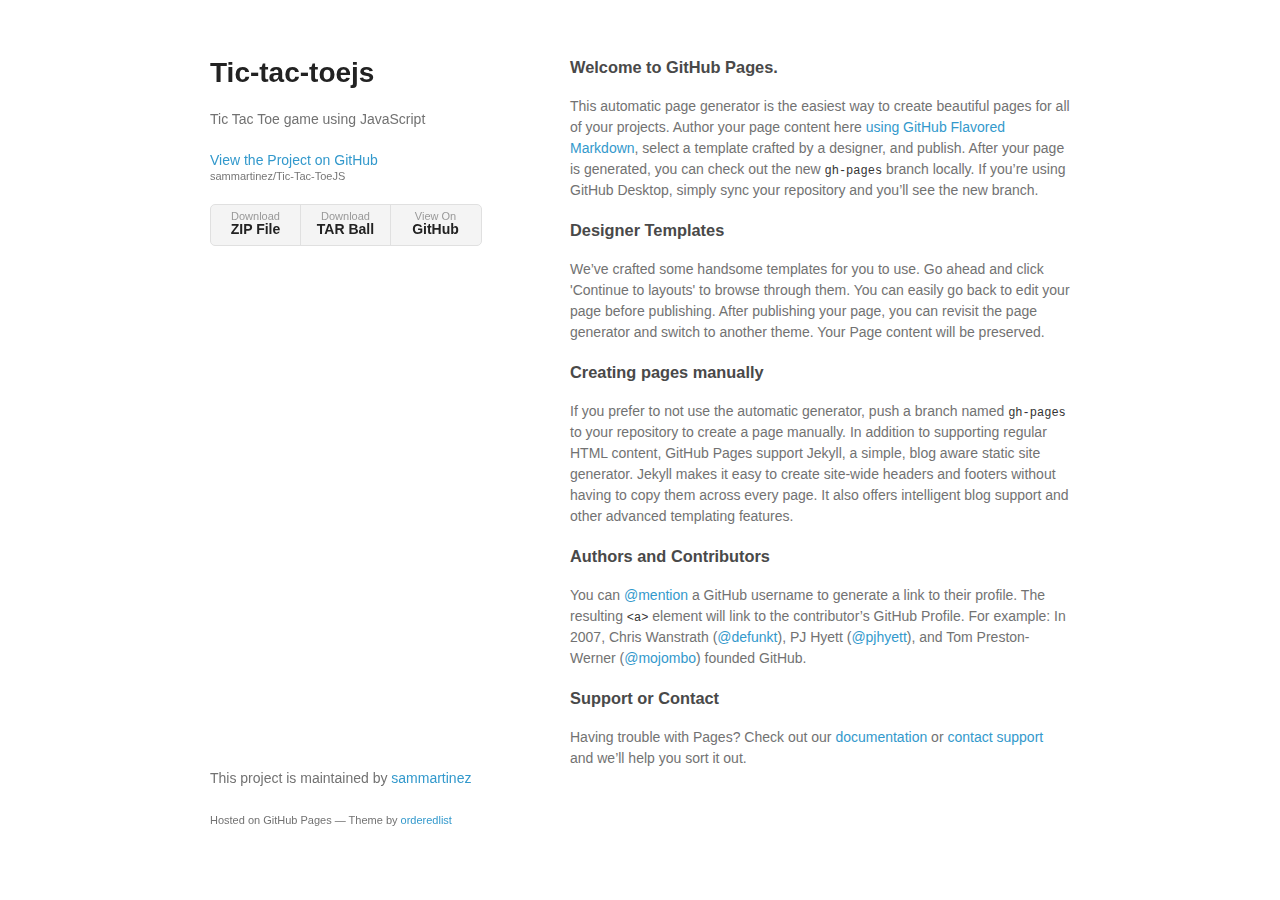
==== index.html @ 1ccea0ab "Create gh-pages branch via GitHub" ====
<!doctype html>
<html>
  <head>
    <meta charset="utf-8">
    <meta http-equiv="X-UA-Compatible" content="chrome=1">
    <title>Tic-tac-toejs by sammartinez</title>

    <link rel="stylesheet" href="stylesheets/styles.css">
    <link rel="stylesheet" href="stylesheets/github-light.css">
    <meta name="viewport" content="width=device-width">
    <!--[if lt IE 9]>
    <script src="//html5shiv.googlecode.com/svn/trunk/html5.js"></script>
    <![endif]-->
  </head>
  <body>
    <div class="wrapper">
      <header>
        <h1>Tic-tac-toejs</h1>
        <p>Tic Tac Toe game using JavaScript</p>

        <p class="view"><a href="https://github.com/sammartinez/Tic-Tac-ToeJS">View the Project on GitHub <small>sammartinez/Tic-Tac-ToeJS</small></a></p>


        <ul>
          <li><a href="https://github.com/sammartinez/Tic-Tac-ToeJS/zipball/master">Download <strong>ZIP File</strong></a></li>
          <li><a href="https://github.com/sammartinez/Tic-Tac-ToeJS/tarball/master">Download <strong>TAR Ball</strong></a></li>
          <li><a href="https://github.com/sammartinez/Tic-Tac-ToeJS">View On <strong>GitHub</strong></a></li>
        </ul>
      </header>
      <section>
        <h3>
<a id="welcome-to-github-pages" class="anchor" href="#welcome-to-github-pages" aria-hidden="true"><span class="octicon octicon-link"></span></a>Welcome to GitHub Pages.</h3>

<p>This automatic page generator is the easiest way to create beautiful pages for all of your projects. Author your page content here <a href="https://guides.github.com/features/mastering-markdown/">using GitHub Flavored Markdown</a>, select a template crafted by a designer, and publish. After your page is generated, you can check out the new <code>gh-pages</code> branch locally. If you’re using GitHub Desktop, simply sync your repository and you’ll see the new branch.</p>

<h3>
<a id="designer-templates" class="anchor" href="#designer-templates" aria-hidden="true"><span class="octicon octicon-link"></span></a>Designer Templates</h3>

<p>We’ve crafted some handsome templates for you to use. Go ahead and click 'Continue to layouts' to browse through them. You can easily go back to edit your page before publishing. After publishing your page, you can revisit the page generator and switch to another theme. Your Page content will be preserved.</p>

<h3>
<a id="creating-pages-manually" class="anchor" href="#creating-pages-manually" aria-hidden="true"><span class="octicon octicon-link"></span></a>Creating pages manually</h3>

<p>If you prefer to not use the automatic generator, push a branch named <code>gh-pages</code> to your repository to create a page manually. In addition to supporting regular HTML content, GitHub Pages support Jekyll, a simple, blog aware static site generator. Jekyll makes it easy to create site-wide headers and footers without having to copy them across every page. It also offers intelligent blog support and other advanced templating features.</p>

<h3>
<a id="authors-and-contributors" class="anchor" href="#authors-and-contributors" aria-hidden="true"><span class="octicon octicon-link"></span></a>Authors and Contributors</h3>

<p>You can <a href="https://github.com/blog/821" class="user-mention">@mention</a> a GitHub username to generate a link to their profile. The resulting <code>&lt;a&gt;</code> element will link to the contributor’s GitHub Profile. For example: In 2007, Chris Wanstrath (<a href="https://github.com/defunkt" class="user-mention">@defunkt</a>), PJ Hyett (<a href="https://github.com/pjhyett" class="user-mention">@pjhyett</a>), and Tom Preston-Werner (<a href="https://github.com/mojombo" class="user-mention">@mojombo</a>) founded GitHub.</p>

<h3>
<a id="support-or-contact" class="anchor" href="#support-or-contact" aria-hidden="true"><span class="octicon octicon-link"></span></a>Support or Contact</h3>

<p>Having trouble with Pages? Check out our <a href="https://help.github.com/pages">documentation</a> or <a href="https://github.com/contact">contact support</a> and we’ll help you sort it out.</p>
      </section>
      <footer>
        <p>This project is maintained by <a href="https://github.com/sammartinez">sammartinez</a></p>
        <p><small>Hosted on GitHub Pages &mdash; Theme by <a href="https://github.com/orderedlist">orderedlist</a></small></p>
      </footer>
    </div>
    <script src="javascripts/scale.fix.js"></script>
    
  </body>
</html>
---- stylesheets/styles.css ----
@font-face {
  font-family: 'Noto Sans';
  font-weight: 400;
  font-style: normal;
  src: url('../fonts/Noto-Sans-regular/Noto-Sans-regular.eot');
  src: url('../fonts/Noto-Sans-regular/Noto-Sans-regular.eot?#iefix') format('embedded-opentype'),
       local('Noto Sans'),
       local('Noto-Sans-regular'),
       url('../fonts/Noto-Sans-regular/Noto-Sans-regular.woff2') format('woff2'),
       url('../fonts/Noto-Sans-regular/Noto-Sans-regular.woff') format('woff'),
       url('../fonts/Noto-Sans-regular/Noto-Sans-regular.ttf') format('truetype'),
       url('../fonts/Noto-Sans-regular/Noto-Sans-regular.svg#NotoSans') format('svg');
}

@font-face {
  font-family: 'Noto Sans';
  font-weight: 700;
  font-style: normal;
  src: url('../fonts/Noto-Sans-700/Noto-Sans-700.eot');
  src: url('../fonts/Noto-Sans-700/Noto-Sans-700.eot?#iefix') format('embedded-opentype'),
       local('Noto Sans Bold'),
       local('Noto-Sans-700'),
       url('../fonts/Noto-Sans-700/Noto-Sans-700.woff2') format('woff2'),
       url('../fonts/Noto-Sans-700/Noto-Sans-700.woff') format('woff'),
       url('../fonts/Noto-Sans-700/Noto-Sans-700.ttf') format('truetype'),
       url('../fonts/Noto-Sans-700/Noto-Sans-700.svg#NotoSans') format('svg');
}

@font-face {
  font-family: 'Noto Sans';
  font-weight: 400;
  font-style: italic;
  src: url('../fonts/Noto-Sans-italic/Noto-Sans-italic.eot');
  src: url('../fonts/Noto-Sans-italic/Noto-Sans-italic.eot?#iefix') format('embedded-opentype'),
       local('Noto Sans Italic'),
       local('Noto-Sans-italic'),
       url('../fonts/Noto-Sans-italic/Noto-Sans-italic.woff2') format('woff2'),
       url('../fonts/Noto-Sans-italic/Noto-Sans-italic.woff') format('woff'),
       url('../fonts/Noto-Sans-italic/Noto-Sans-italic.ttf') format('truetype'),
       url('../fonts/Noto-Sans-italic/Noto-Sans-italic.svg#NotoSans') format('svg');
}

@font-face {
  font-family: 'Noto Sans';
  font-weight: 700;
  font-style: italic;
  src: url('../fonts/Noto-Sans-700italic/Noto-Sans-700italic.eot');
  src: url('../fonts/Noto-Sans-700italic/Noto-Sans-700italic.eot?#iefix') format('embedded-opentype'),
       local('Noto Sans Bold Italic'),
       local('Noto-Sans-700italic'),
       url('../fonts/Noto-Sans-700italic/Noto-Sans-700italic.woff2') format('woff2'),
       url('../fonts/Noto-Sans-700italic/Noto-Sans-700italic.woff') format('woff'),
       url('../fonts/Noto-Sans-700italic/Noto-Sans-700italic.ttf') format('truetype'),
       url('../fonts/Noto-Sans-700italic/Noto-Sans-700italic.svg#NotoSans') format('svg');
}

body {
  background-color: #fff;
  padding:50px;
  font: 14px/1.5 "Noto Sans", "Helvetica Neue", Helvetica, Arial, sans-serif;
  color:#727272;
  font-weight:400;
}

h1, h2, h3, h4, h5, h6 {
  color:#222;
  margin:0 0 20px;
}

p, ul, ol, table, pre, dl {
  margin:0 0 20px;
}

h1, h2, h3 {
  line-height:1.1;
}

h1 {
  font-size:28px;
}

h2 {
  color:#393939;
}

h3, h4, h5, h6 {
  color:#494949;
}

a {
  color:#39c;
  text-decoration:none;
}

a:hover {
  color:#069;
}

a small {
  font-size:11px;
  color:#777;
  margin-top:-0.3em;
  display:block;
}

a:hover small {
  color:#777;
}

.wrapper {
  width:860px;
  margin:0 auto;
}

blockquote {
  border-left:1px solid #e5e5e5;
  margin:0;
  padding:0 0 0 20px;
  font-style:italic;
}

code, pre {
  font-family:Monaco, Bitstream Vera Sans Mono, Lucida Console, Terminal, Consolas, Liberation Mono, DejaVu Sans Mono, Courier New, monospace;
  color:#333;
  font-size:12px;
}

pre {
  padding:8px 15px;
  background: #f8f8f8;
  border-radius:5px;
  border:1px solid #e5e5e5;
  overflow-x: auto;
}

table {
  width:100%;
  border-collapse:collapse;
}

th, td {
  text-align:left;
  padding:5px 10px;
  border-bottom:1px solid #e5e5e5;
}

dt {
  color:#444;
  font-weight:700;
}

th {
  color:#444;
}

img {
  max-width:100%;
}

header {
  width:270px;
  float:left;
  position:fixed;
  -webkit-font-smoothing:subpixel-antialiased;
}

header ul {
  list-style:none;
  height:40px;
  padding:0;
  background: #f4f4f4;
  border-radius:5px;
  border:1px solid #e0e0e0;
  width:270px;
}

header li {
  width:89px;
  float:left;
  border-right:1px solid #e0e0e0;
  height:40px;
}

header li:first-child a {
  border-radius:5px 0 0 5px;
}

header li:last-child a {
  border-radius:0 5px 5px 0;
}

header ul a {
  line-height:1;
  font-size:11px;
  color:#999;
  display:block;
  text-align:center;
  padding-top:6px;
  height:34px;
}

header ul a:hover {
  color:#999;
}

header ul a:active {
  background-color:#f0f0f0;
}

strong {
  color:#222;
  font-weight:700;
}

header ul li + li + li {
  border-right:none;
  width:89px;
}

header ul a strong {
  font-size:14px;
  display:block;
  color:#222;
}

section {
  width:500px;
  float:right;
  padding-bottom:50px;
}

small {
  font-size:11px;
}

hr {
  border:0;
  background:#e5e5e5;
  height:1px;
  margin:0 0 20px;
}

footer {
  width:270px;
  float:left;
  position:fixed;
  bottom:50px;
  -webkit-font-smoothing:subpixel-antialiased;
}

@media print, screen and (max-width: 960px) {

  div.wrapper {
    width:auto;
    margin:0;
  }

  header, section, footer {
    float:none;
    position:static;
    width:auto;
  }

  header {
    padding-right:320px;
  }

  section {
    border:1px solid #e5e5e5;
    border-width:1px 0;
    padding:20px 0;
    margin:0 0 20px;
  }

  header a small {
    display:inline;
  }

  header ul {
    position:absolute;
    right:50px;
    top:52px;
  }
}

@media print, screen and (max-width: 720px) {
  body {
    word-wrap:break-word;
  }

  header {
    padding:0;
  }

  header ul, header p.view {
    position:static;
  }

  pre, code {
    word-wrap:normal;
  }
}

@media print, screen and (max-width: 480px) {
  body {
    padding:15px;
  }

  header ul {
    width:99%;
  }

  header li, header ul li + li + li {
    width:33%;
  }
}

@media print {
  body {
    padding:0.4in;
    font-size:12pt;
    color:#444;
  }
}
---- stylesheets/github-light.css ----
/*
   Copyright 2014 GitHub Inc.

   Licensed under the Apache License, Version 2.0 (the "License");
   you may not use this file except in compliance with the License.
   You may obtain a copy of the License at

       http://www.apache.org/licenses/LICENSE-2.0

   Unless required by applicable law or agreed to in writing, software
   distributed under the License is distributed on an "AS IS" BASIS,
   WITHOUT WARRANTIES OR CONDITIONS OF ANY KIND, either express or implied.
   See the License for the specific language governing permissions and
   limitations under the License.

*/

.pl-c /* comment */ {
  color: #969896;
}

.pl-c1      /* constant, markup.raw, meta.diff.header, meta.module-reference, meta.property-name, support, support.constant, support.variable, variable.other.constant */,
.pl-s .pl-v /* string variable */ {
  color: #0086b3;
}

.pl-e  /* entity */,
.pl-en /* entity.name */ {
  color: #795da3;
}

.pl-s .pl-s1 /* string source */,
.pl-smi      /* storage.modifier.import, storage.modifier.package, storage.type.java, variable.other, variable.parameter.function */ {
  color: #333;
}

.pl-ent /* entity.name.tag */ {
  color: #63a35c;
}

.pl-k /* keyword, storage, storage.type */ {
  color: #a71d5d;
}

.pl-pds              /* punctuation.definition.string, string.regexp.character-class */,
.pl-s                /* string */,
.pl-s .pl-pse .pl-s1 /* string punctuation.section.embedded source */,
.pl-sr               /* string.regexp */,
.pl-sr .pl-cce       /* string.regexp constant.character.escape */,
.pl-sr .pl-sra       /* string.regexp string.regexp.arbitrary-repitition */,
.pl-sr .pl-sre       /* string.regexp source.ruby.embedded */ {
  color: #183691;
}

.pl-v /* variable */ {
  color: #ed6a43;
}

.pl-id /* invalid.deprecated */ {
  color: #b52a1d;
}

.pl-ii /* invalid.illegal */ {
  background-color: #b52a1d;
  color: #f8f8f8;
}

.pl-sr .pl-cce /* string.regexp constant.character.escape */ {
  color: #63a35c;
  font-weight: bold;
}

.pl-ml /* markup.list */ {
  color: #693a17;
}

.pl-mh        /* markup.heading */,
.pl-mh .pl-en /* markup.heading entity.name */,
.pl-ms        /* meta.separator */ {
  color: #1d3e81;
  font-weight: bold;
}

.pl-mq /* markup.quote */ {
  color: #008080;
}

.pl-mi /* markup.italic */ {
  color: #333;
  font-style: italic;
}

.pl-mb /* markup.bold */ {
  color: #333;
  font-weight: bold;
}

.pl-md /* markup.deleted, meta.diff.header.from-file */ {
  background-color: #ffecec;
  color: #bd2c00;
}

.pl-mi1 /* markup.inserted, meta.diff.header.to-file */ {
  background-color: #eaffea;
  color: #55a532;
}

.pl-mdr /* meta.diff.range */ {
  color: #795da3;
  font-weight: bold;
}

.pl-mo /* meta.output */ {
  color: #1d3e81;
}
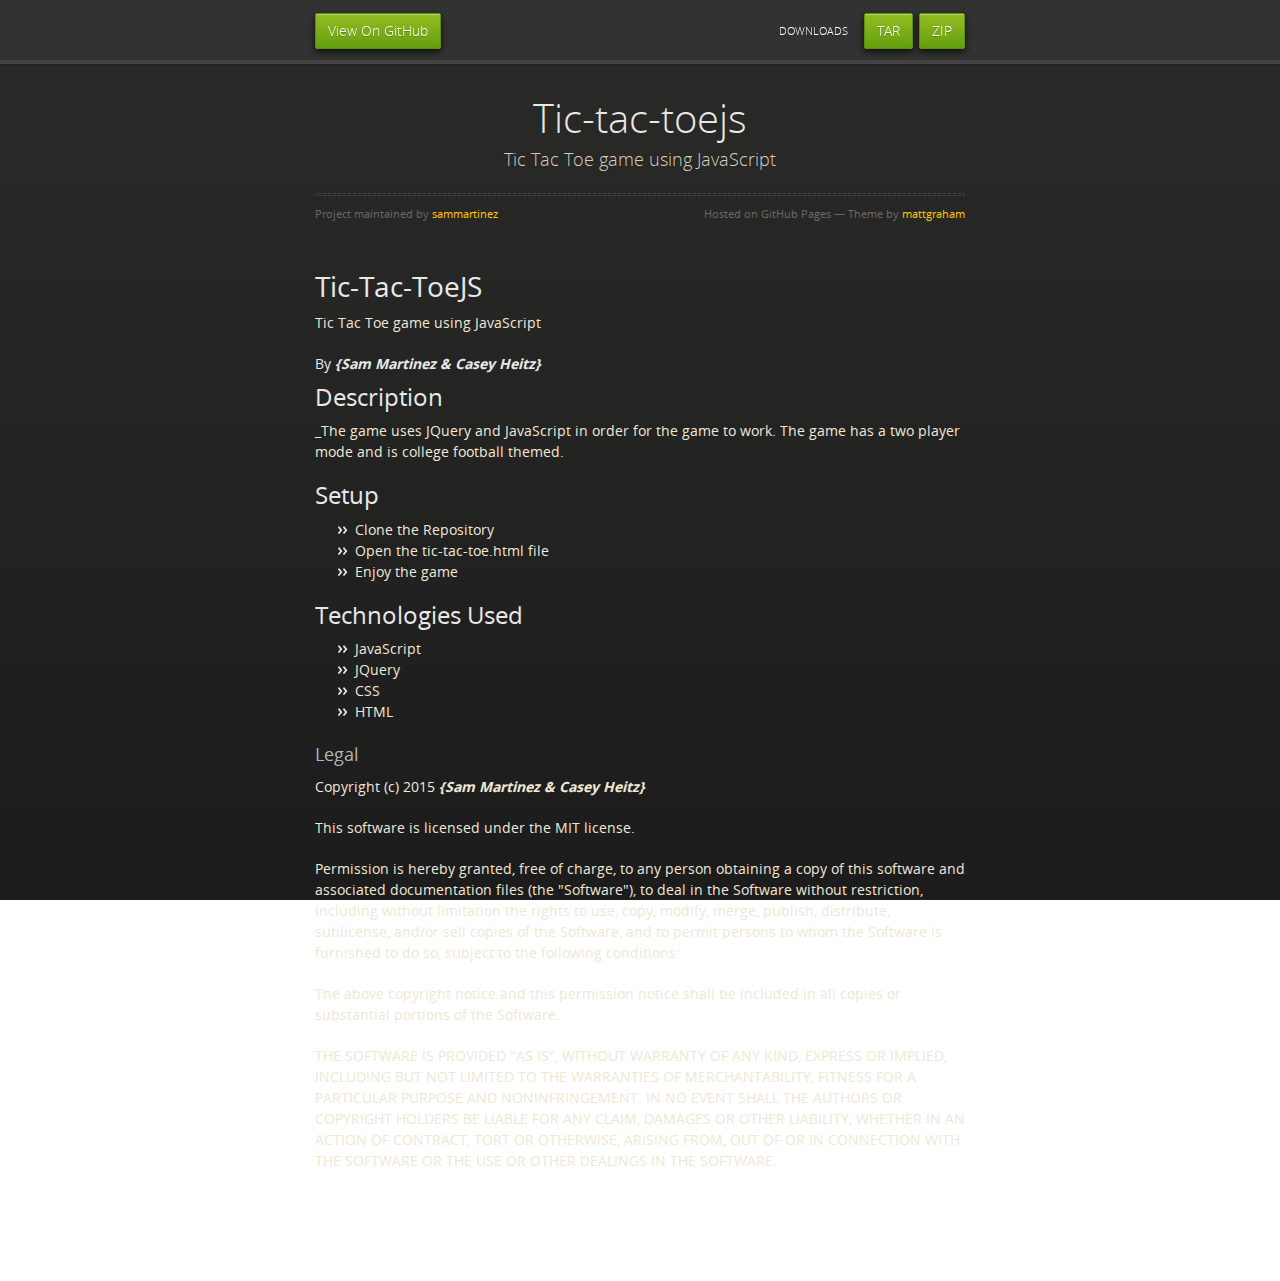
==== commit 9b2c47e3: "Create gh-pages branch via GitHub" ====
--- a/index.html
+++ b/index.html
@@ -4,61 +4,101 @@
     <meta charset="utf-8">
     <meta http-equiv="X-UA-Compatible" content="chrome=1">
     <title>Tic-tac-toejs by sammartinez</title>
+    <link rel="stylesheet" href="stylesheets/styles.css">
+    <link rel="stylesheet" href="stylesheets/github-dark.css">
+    <script src="https://ajax.googleapis.com/ajax/libs/jquery/1.7.1/jquery.min.js"></script>
+    <script src="javascripts/respond.js"></script>
+    <!--[if lt IE 9]>
+      <script src="//html5shiv.googlecode.com/svn/trunk/html5.js"></script>
+    <![endif]-->
+    <!--[if lt IE 8]>
+    <link rel="stylesheet" href="stylesheets/ie.css">
+    <![endif]-->
+    <meta name="viewport" content="width=device-width, initial-scale=1, user-scalable=no">
 
-    <link rel="stylesheet" href="stylesheets/styles.css">
-    <link rel="stylesheet" href="stylesheets/github-light.css">
-    <meta name="viewport" content="width=device-width">
-    <!--[if lt IE 9]>
-    <script src="//html5shiv.googlecode.com/svn/trunk/html5.js"></script>
-    <![endif]-->
   </head>
   <body>
+      <div id="header">
+        <nav>
+          <li class="fork"><a href="https://github.com/sammartinez/Tic-Tac-ToeJS">View On GitHub</a></li>
+          <li class="downloads"><a href="https://github.com/sammartinez/Tic-Tac-ToeJS/zipball/master">ZIP</a></li>
+          <li class="downloads"><a href="https://github.com/sammartinez/Tic-Tac-ToeJS/tarball/master">TAR</a></li>
+          <li class="title">DOWNLOADS</li>
+        </nav>
+      </div><!-- end header -->
+
     <div class="wrapper">
-      <header>
-        <h1>Tic-tac-toejs</h1>
-        <p>Tic Tac Toe game using JavaScript</p>
 
-        <p class="view"><a href="https://github.com/sammartinez/Tic-Tac-ToeJS">View the Project on GitHub <small>sammartinez/Tic-Tac-ToeJS</small></a></p>
+      <section>
+        <div id="title">
+          <h1>Tic-tac-toejs</h1>
+          <p>Tic Tac Toe game using JavaScript</p>
+          <hr>
+          <span class="credits left">Project maintained by <a href="https://github.com/sammartinez">sammartinez</a></span>
+          <span class="credits right">Hosted on GitHub Pages &mdash; Theme by <a href="https://twitter.com/michigangraham">mattgraham</a></span>
+        </div>
 
+        <h1>
+<a id="tic-tac-toejs" class="anchor" href="#tic-tac-toejs" aria-hidden="true"><span class="octicon octicon-link"></span></a>Tic-Tac-ToeJS</h1>
 
-        <ul>
-          <li><a href="https://github.com/sammartinez/Tic-Tac-ToeJS/zipball/master">Download <strong>ZIP File</strong></a></li>
-          <li><a href="https://github.com/sammartinez/Tic-Tac-ToeJS/tarball/master">Download <strong>TAR Ball</strong></a></li>
-          <li><a href="https://github.com/sammartinez/Tic-Tac-ToeJS">View On <strong>GitHub</strong></a></li>
-        </ul>
-      </header>
-      <section>
-        <h3>
-<a id="welcome-to-github-pages" class="anchor" href="#welcome-to-github-pages" aria-hidden="true"><span class="octicon octicon-link"></span></a>Welcome to GitHub Pages.</h3>
+<p>Tic Tac Toe game using JavaScript</p>
 
-<p>This automatic page generator is the easiest way to create beautiful pages for all of your projects. Author your page content here <a href="https://guides.github.com/features/mastering-markdown/">using GitHub Flavored Markdown</a>, select a template crafted by a designer, and publish. After your page is generated, you can check out the new <code>gh-pages</code> branch locally. If you’re using GitHub Desktop, simply sync your repository and you’ll see the new branch.</p>
+<h4>
+<a id="by-sam-martinez--casey-heitz" class="anchor" href="#by-sam-martinez--casey-heitz" aria-hidden="true"><span class="octicon octicon-link"></span></a>By <em><strong>{Sam Martinez &amp; Casey Heitz}</strong></em>
+</h4>
+
+<h2>
+<a id="description" class="anchor" href="#description" aria-hidden="true"><span class="octicon octicon-link"></span></a>Description</h2>
+
+<p>_The game uses JQuery and JavaScript in order for the game to work. The game has a two player mode and is college football themed. </p>
+
+<h2>
+<a id="setup" class="anchor" href="#setup" aria-hidden="true"><span class="octicon octicon-link"></span></a>Setup</h2>
+
+<ul>
+<li>Clone the Repository </li>
+<li>Open the tic-tac-toe.html file</li>
+<li>Enjoy the game </li>
+</ul>
+
+<h2>
+<a id="technologies-used" class="anchor" href="#technologies-used" aria-hidden="true"><span class="octicon octicon-link"></span></a>Technologies Used</h2>
+
+<ul>
+<li>JavaScript </li>
+<li>JQuery </li>
+<li>CSS </li>
+<li>HTML</li>
+</ul>
 
 <h3>
-<a id="designer-templates" class="anchor" href="#designer-templates" aria-hidden="true"><span class="octicon octicon-link"></span></a>Designer Templates</h3>
+<a id="legal" class="anchor" href="#legal" aria-hidden="true"><span class="octicon octicon-link"></span></a>Legal</h3>
 
-<p>We’ve crafted some handsome templates for you to use. Go ahead and click 'Continue to layouts' to browse through them. You can easily go back to edit your page before publishing. After publishing your page, you can revisit the page generator and switch to another theme. Your Page content will be preserved.</p>
+<p>Copyright (c) 2015 <strong><em>{Sam Martinez &amp; Casey Heitz}</em></strong></p>
 
-<h3>
-<a id="creating-pages-manually" class="anchor" href="#creating-pages-manually" aria-hidden="true"><span class="octicon octicon-link"></span></a>Creating pages manually</h3>
+<p>This software is licensed under the MIT license.</p>
 
-<p>If you prefer to not use the automatic generator, push a branch named <code>gh-pages</code> to your repository to create a page manually. In addition to supporting regular HTML content, GitHub Pages support Jekyll, a simple, blog aware static site generator. Jekyll makes it easy to create site-wide headers and footers without having to copy them across every page. It also offers intelligent blog support and other advanced templating features.</p>
+<p>Permission is hereby granted, free of charge, to any person obtaining a copy
+of this software and associated documentation files (the "Software"), to deal
+in the Software without restriction, including without limitation the rights
+to use, copy, modify, merge, publish, distribute, sublicense, and/or sell
+copies of the Software, and to permit persons to whom the Software is
+furnished to do so, subject to the following conditions:</p>
 
-<h3>
-<a id="authors-and-contributors" class="anchor" href="#authors-and-contributors" aria-hidden="true"><span class="octicon octicon-link"></span></a>Authors and Contributors</h3>
+<p>The above copyright notice and this permission notice shall be included in
+all copies or substantial portions of the Software.</p>
 
-<p>You can <a href="https://github.com/blog/821" class="user-mention">@mention</a> a GitHub username to generate a link to their profile. The resulting <code>&lt;a&gt;</code> element will link to the contributor’s GitHub Profile. For example: In 2007, Chris Wanstrath (<a href="https://github.com/defunkt" class="user-mention">@defunkt</a>), PJ Hyett (<a href="https://github.com/pjhyett" class="user-mention">@pjhyett</a>), and Tom Preston-Werner (<a href="https://github.com/mojombo" class="user-mention">@mojombo</a>) founded GitHub.</p>
+<p>THE SOFTWARE IS PROVIDED "AS IS", WITHOUT WARRANTY OF ANY KIND, EXPRESS OR
+IMPLIED, INCLUDING BUT NOT LIMITED TO THE WARRANTIES OF MERCHANTABILITY,
+FITNESS FOR A PARTICULAR PURPOSE AND NONINFRINGEMENT. IN NO EVENT SHALL THE
+AUTHORS OR COPYRIGHT HOLDERS BE LIABLE FOR ANY CLAIM, DAMAGES OR OTHER
+LIABILITY, WHETHER IN AN ACTION OF CONTRACT, TORT OR OTHERWISE, ARISING FROM,
+OUT OF OR IN CONNECTION WITH THE SOFTWARE OR THE USE OR OTHER DEALINGS IN
+THE SOFTWARE.</p>
+      </section>
 
-<h3>
-<a id="support-or-contact" class="anchor" href="#support-or-contact" aria-hidden="true"><span class="octicon octicon-link"></span></a>Support or Contact</h3>
-
-<p>Having trouble with Pages? Check out our <a href="https://help.github.com/pages">documentation</a> or <a href="https://github.com/contact">contact support</a> and we’ll help you sort it out.</p>
-      </section>
-      <footer>
-        <p>This project is maintained by <a href="https://github.com/sammartinez">sammartinez</a></p>
-        <p><small>Hosted on GitHub Pages &mdash; Theme by <a href="https://github.com/orderedlist">orderedlist</a></small></p>
-      </footer>
     </div>
-    <script src="javascripts/scale.fix.js"></script>
+    <!--[if !IE]><script>fixScale(document);</script><![endif]-->
     
   </body>
 </html>
--- a/stylesheets/styles.css
+++ b/stylesheets/styles.css
@@ -1,324 +1,851 @@
 @font-face {
-  font-family: 'Noto Sans';
+  font-family: 'OpenSansLight';
+  src: url("../fonts/OpenSans-Light-webfont.eot");
+  src: url("../fonts/OpenSans-Light-webfont.eot?#iefix") format("embedded-opentype"), url("../fonts/OpenSans-Light-webfont.woff") format("woff"), url("../fonts/OpenSans-Light-webfont.ttf") format("truetype"), url("../fonts/OpenSans-Light-webfont.svg#OpenSansLight") format("svg");
+  font-weight: normal;
+  font-style: normal;
+}
+
+@font-face {
+  font-family: 'OpenSansLightItalic';
+  src: url("../fonts/OpenSans-LightItalic-webfont.eot");
+  src: url("../fonts/OpenSans-LightItalic-webfont.eot?#iefix") format("embedded-opentype"), url("../fonts/OpenSans-LightItalic-webfont.woff") format("woff"), url("../fonts/OpenSans-LightItalic-webfont.ttf") format("truetype"), url("../fonts/OpenSans-LightItalic-webfont.svg#OpenSansLightItalic") format("svg");
+  font-weight: normal;
+  font-style: normal;
+}
+
+@font-face {
+  font-family: 'OpenSansRegular';
+  src: url("../fonts/OpenSans-Regular-webfont.eot");
+  src: url("../fonts/OpenSans-Regular-webfont.eot?#iefix") format("embedded-opentype"), url("../fonts/OpenSans-Regular-webfont.woff") format("woff"), url("../fonts/OpenSans-Regular-webfont.ttf") format("truetype"), url("../fonts/OpenSans-Regular-webfont.svg#OpenSansRegular") format("svg");
+  font-weight: normal;
+  font-style: normal;
+  -webkit-font-smoothing: antialiased;
+}
+
+@font-face {
+  font-family: 'OpenSansItalic';
+  src: url("../fonts/OpenSans-Italic-webfont.eot");
+  src: url("../fonts/OpenSans-Italic-webfont.eot?#iefix") format("embedded-opentype"), url("../fonts/OpenSans-Italic-webfont.woff") format("woff"), url("../fonts/OpenSans-Italic-webfont.ttf") format("truetype"), url("../fonts/OpenSans-Italic-webfont.svg#OpenSansItalic") format("svg");
+  font-weight: normal;
+  font-style: normal;
+  -webkit-font-smoothing: antialiased;
+}
+
+@font-face {
+  font-family: 'OpenSansSemibold';
+  src: url("../fonts/OpenSans-Semibold-webfont.eot");
+  src: url("../fonts/OpenSans-Semibold-webfont.eot?#iefix") format("embedded-opentype"), url("../fonts/OpenSans-Semibold-webfont.woff") format("woff"), url("../fonts/OpenSans-Semibold-webfont.ttf") format("truetype"), url("../fonts/OpenSans-Semibold-webfont.svg#OpenSansSemibold") format("svg");
+  font-weight: normal;
+  font-style: normal;
+  -webkit-font-smoothing: antialiased;
+}
+
+@font-face {
+  font-family: 'OpenSansSemiboldItalic';
+  src: url("../fonts/OpenSans-SemiboldItalic-webfont.eot");
+  src: url("../fonts/OpenSans-SemiboldItalic-webfont.eot?#iefix") format("embedded-opentype"), url("../fonts/OpenSans-SemiboldItalic-webfont.woff") format("woff"), url("../fonts/OpenSans-SemiboldItalic-webfont.ttf") format("truetype"), url("../fonts/OpenSans-SemiboldItalic-webfont.svg#OpenSansSemiboldItalic") format("svg");
+  font-weight: normal;
+  font-style: normal;
+  -webkit-font-smoothing: antialiased;
+}
+
+@font-face {
+  font-family: 'OpenSansBold';
+  src: url("../fonts/OpenSans-Bold-webfont.eot");
+  src: url("../fonts/OpenSans-Bold-webfont.eot?#iefix") format("embedded-opentype"), url("../fonts/OpenSans-Bold-webfont.woff") format("woff"), url("../fonts/OpenSans-Bold-webfont.ttf") format("truetype"), url("../fonts/OpenSans-Bold-webfont.svg#OpenSansBold") format("svg");
+  font-weight: normal;
+  font-style: normal;
+  -webkit-font-smoothing: antialiased;
+}
+
+@font-face {
+  font-family: 'OpenSansBoldItalic';
+  src: url("../fonts/OpenSans-BoldItalic-webfont.eot");
+  src: url("../fonts/OpenSans-BoldItalic-webfont.eot?#iefix") format("embedded-opentype"), url("../fonts/OpenSans-BoldItalic-webfont.woff") format("woff"), url("../fonts/OpenSans-BoldItalic-webfont.ttf") format("truetype"), url("../fonts/OpenSans-BoldItalic-webfont.svg#OpenSansBoldItalic") format("svg");
+  font-weight: normal;
+  font-style: normal;
+  -webkit-font-smoothing: antialiased;
+}
+
+/* normalize.css 2012-02-07T12:37 UTC - https://github.com/necolas/normalize.css */
+/* =============================================================================
+   HTML5 display definitions
+   ========================================================================== */
+/*
+ * Corrects block display not defined in IE6/7/8/9 & FF3
+ */
+article,
+aside,
+details,
+figcaption,
+figure,
+footer,
+header,
+hgroup,
+nav,
+section,
+summary {
+  display: block;
+}
+
+/*
+ * Corrects inline-block display not defined in IE6/7/8/9 & FF3
+ */
+audio,
+canvas,
+video {
+  display: inline-block;
+  *display: inline;
+  *zoom: 1;
+}
+
+/*
+ * Prevents modern browsers from displaying 'audio' without controls
+ */
+audio:not([controls]) {
+  display: none;
+}
+
+/*
+ * Addresses styling for 'hidden' attribute not present in IE7/8/9, FF3, S4
+ * Known issue: no IE6 support
+ */
+[hidden] {
+  display: none;
+}
+
+/* =============================================================================
+   Base
+   ========================================================================== */
+/*
+ * 1. Corrects text resizing oddly in IE6/7 when body font-size is set using em units
+ *    http://clagnut.com/blog/348/#c790
+ * 2. Prevents iOS text size adjust after orientation change, without disabling user zoom
+ *    www.456bereastreet.com/archive/201012/controlling_text_size_in_safari_for_ios_without_disabling_user_zoom/
+ */
+html {
+  font-size: 100%;
+  /* 1 */
+  -webkit-text-size-adjust: 100%;
+  /* 2 */
+  -ms-text-size-adjust: 100%;
+  /* 2 */
+}
+
+/*
+ * Addresses font-family inconsistency between 'textarea' and other form elements.
+ */
+html,
+button,
+input,
+select,
+textarea {
+  font-family: sans-serif;
+}
+
+/*
+ * Addresses margins handled incorrectly in IE6/7
+ */
+body {
+  margin: 0;
+}
+
+/* =============================================================================
+   Links
+   ========================================================================== */
+/*
+ * Addresses outline displayed oddly in Chrome
+ */
+a:focus {
+  outline: thin dotted;
+}
+
+/*
+ * Improves readability when focused and also mouse hovered in all browsers
+ * people.opera.com/patrickl/experiments/keyboard/test
+ */
+a:hover,
+a:active {
+  outline: 0;
+}
+
+/* =============================================================================
+   Typography
+   ========================================================================== */
+/*
+ * Addresses font sizes and margins set differently in IE6/7
+ * Addresses font sizes within 'section' and 'article' in FF4+, Chrome, S5
+ */
+h1 {
+  font-size: 2em;
+  margin: 0.67em 0;
+}
+
+h2 {
+  font-size: 1.5em;
+  margin: 0.83em 0;
+}
+
+h3 {
+  font-size: 1.17em;
+  margin: 1em 0;
+}
+
+h4 {
+  font-size: 1em;
+  margin: 1.33em 0;
+}
+
+h5 {
+  font-size: 0.83em;
+  margin: 1.67em 0;
+}
+
+h6 {
+  font-size: 0.75em;
+  margin: 2.33em 0;
+}
+
+/*
+ * Addresses styling not present in IE7/8/9, S5, Chrome
+ */
+abbr[title] {
+  border-bottom: 1px dotted;
+}
+
+/*
+ * Addresses style set to 'bolder' in FF3+, S4/5, Chrome
+*/
+b,
+strong {
+  font-weight: bold;
+}
+
+blockquote {
+  margin: 1em 40px;
+}
+
+/*
+ * Addresses styling not present in S5, Chrome
+ */
+dfn {
+  font-style: italic;
+}
+
+/*
+ * Addresses styling not present in IE6/7/8/9
+ */
+mark {
+  background: #ff0;
+  color: #000;
+}
+
+/*
+ * Addresses margins set differently in IE6/7
+ */
+p,
+pre {
+  margin: 1em 0;
+}
+
+/*
+ * Corrects font family set oddly in IE6, S4/5, Chrome
+ * en.wikipedia.org/wiki/User:Davidgothberg/Test59
+ */
+pre,
+code,
+kbd,
+samp {
+  font-family: monospace, serif;
+  _font-family: 'courier new', monospace;
+  font-size: 1em;
+}
+
+/*
+ * 1. Addresses CSS quotes not supported in IE6/7
+ * 2. Addresses quote property not supported in S4
+ */
+/* 1 */
+q {
+  quotes: none;
+}
+
+/* 2 */
+q:before,
+q:after {
+  content: '';
+  content: none;
+}
+
+small {
+  font-size: 75%;
+}
+
+/*
+ * Prevents sub and sup affecting line-height in all browsers
+ * gist.github.com/413930
+ */
+sub,
+sup {
+  font-size: 75%;
+  line-height: 0;
+  position: relative;
+  vertical-align: baseline;
+}
+
+sup {
+  top: -0.5em;
+}
+
+sub {
+  bottom: -0.25em;
+}
+
+/* =============================================================================
+   Lists
+   ========================================================================== */
+/*
+ * Addresses margins set differently in IE6/7
+ */
+dl,
+menu,
+ol,
+ul {
+  margin: 1em 0;
+}
+
+dd {
+  margin: 0 0 0 40px;
+}
+
+/*
+ * Addresses paddings set differently in IE6/7
+ */
+menu,
+ol,
+ul {
+  padding: 0 0 0 40px;
+}
+
+/*
+ * Corrects list images handled incorrectly in IE7
+ */
+nav ul,
+nav ol {
+  list-style: none;
+  list-style-image: none;
+}
+
+/* =============================================================================
+   Embedded content
+   ========================================================================== */
+/*
+ * 1. Removes border when inside 'a' element in IE6/7/8/9, FF3
+ * 2. Improves image quality when scaled in IE7
+ *    code.flickr.com/blog/2008/11/12/on-ui-quality-the-little-things-client-side-image-resizing/
+ */
+img {
+  border: 0;
+  /* 1 */
+  -ms-interpolation-mode: bicubic;
+  /* 2 */
+}
+
+/*
+ * Corrects overflow displayed oddly in IE9
+ */
+svg:not(:root) {
+  overflow: hidden;
+}
+
+/* =============================================================================
+   Figures
+   ========================================================================== */
+/*
+ * Addresses margin not present in IE6/7/8/9, S5, O11
+ */
+figure {
+  margin: 0;
+}
+
+/* =============================================================================
+   Forms
+   ========================================================================== */
+/*
+ * Corrects margin displayed oddly in IE6/7
+ */
+form {
+  margin: 0;
+}
+
+/*
+ * Define consistent border, margin, and padding
+ */
+fieldset {
+  border: 1px solid #c0c0c0;
+  margin: 0 2px;
+  padding: 0.35em 0.625em 0.75em;
+}
+
+/*
+ * 1. Corrects color not being inherited in IE6/7/8/9
+ * 2. Corrects text not wrapping in FF3 
+ * 3. Corrects alignment displayed oddly in IE6/7
+ */
+legend {
+  border: 0;
+  /* 1 */
+  padding: 0;
+  white-space: normal;
+  /* 2 */
+  *margin-left: -7px;
+  /* 3 */
+}
+
+/*
+ * 1. Corrects font size not being inherited in all browsers
+ * 2. Addresses margins set differently in IE6/7, FF3+, S5, Chrome
+ * 3. Improves appearance and consistency in all browsers
+ */
+button,
+input,
+select,
+textarea {
+  font-size: 100%;
+  /* 1 */
+  margin: 0;
+  /* 2 */
+  vertical-align: baseline;
+  /* 3 */
+  *vertical-align: middle;
+  /* 3 */
+}
+
+/*
+ * Addresses FF3/4 setting line-height on 'input' using !important in the UA stylesheet
+ */
+button,
+input {
+  line-height: normal;
+  /* 1 */
+}
+
+/*
+ * 1. Improves usability and consistency of cursor style between image-type 'input' and others
+ * 2. Corrects inability to style clickable 'input' types in iOS
+ * 3. Removes inner spacing in IE7 without affecting normal text inputs
+ *    Known issue: inner spacing remains in IE6
+ */
+button,
+input[type="button"],
+input[type="reset"],
+input[type="submit"] {
+  cursor: pointer;
+  /* 1 */
+  -webkit-appearance: button;
+  /* 2 */
+  *overflow: visible;
+  /* 3 */
+}
+
+/*
+ * Re-set default cursor for disabled elements
+ */
+button[disabled],
+input[disabled] {
+  cursor: default;
+}
+
+/*
+ * 1. Addresses box sizing set to content-box in IE8/9
+ * 2. Removes excess padding in IE8/9
+ * 3. Removes excess padding in IE7
+      Known issue: excess padding remains in IE6
+ */
+input[type="checkbox"],
+input[type="radio"] {
+  box-sizing: border-box;
+  /* 1 */
+  padding: 0;
+  /* 2 */
+  *height: 13px;
+  /* 3 */
+  *width: 13px;
+  /* 3 */
+}
+
+/*
+ * 1. Addresses appearance set to searchfield in S5, Chrome
+ * 2. Addresses box-sizing set to border-box in S5, Chrome (include -moz to future-proof)
+ */
+input[type="search"] {
+  -webkit-appearance: textfield;
+  /* 1 */
+  -moz-box-sizing: content-box;
+  -webkit-box-sizing: content-box;
+  /* 2 */
+  box-sizing: content-box;
+}
+
+/*
+ * Removes inner padding and search cancel button in S5, Chrome on OS X
+ */
+input[type="search"]::-webkit-search-decoration,
+input[type="search"]::-webkit-search-cancel-button {
+  -webkit-appearance: none;
+}
+
+/*
+ * Removes inner padding and border in FF3+
+ * www.sitepen.com/blog/2008/05/14/the-devils-in-the-details-fixing-dojos-toolbar-buttons/
+ */
+button::-moz-focus-inner,
+input::-moz-focus-inner {
+  border: 0;
+  padding: 0;
+}
+
+/*
+ * 1. Removes default vertical scrollbar in IE6/7/8/9
+ * 2. Improves readability and alignment in all browsers
+ */
+textarea {
+  overflow: auto;
+  /* 1 */
+  vertical-align: top;
+  /* 2 */
+}
+
+/* =============================================================================
+   Tables
+   ========================================================================== */
+/*
+ * Remove most spacing between table cells
+ */
+table {
+  border-collapse: collapse;
+  border-spacing: 0;
+}
+
+body {
+  padding: 0px 0 20px 0px;
+  margin: 0px;
+  font: 14px/1.5 "OpenSansRegular", "Helvetica Neue", Helvetica, Arial, sans-serif;
+  color: #f0e7d5;
+  font-weight: normal;
+  background: #252525;
+  background-attachment: fixed !important;
+  background: -webkit-gradient(linear, 50% 0%, 50% 100%, color-stop(0%, #2a2a29), color-stop(100%, #1c1c1c));
+  background: -webkit-linear-gradient(#2a2a29, #1c1c1c);
+  background: -moz-linear-gradient(#2a2a29, #1c1c1c);
+  background: -o-linear-gradient(#2a2a29, #1c1c1c);
+  background: -ms-linear-gradient(#2a2a29, #1c1c1c);
+  background: linear-gradient(#2a2a29, #1c1c1c);
+}
+
+h1, h2, h3, h4, h5, h6 {
+  color: #e8e8e8;
+  margin: 0 0 10px;
+  font-family: 'OpenSansRegular', "Helvetica Neue", Helvetica, Arial, sans-serif;
+  font-weight: normal;
+}
+
+p, ul, ol, table, pre, dl {
+  margin: 0 0 20px;
+}
+
+h1, h2, h3 {
+  line-height: 1.1;
+}
+
+h1 {
+  font-size: 28px;
+}
+
+h2 {
+  font-size: 24px;
+}
+
+h4, h5, h6 {
+  color: #e8e8e8;
+}
+
+h3 {
+  font-size: 18px;
+  line-height: 24px;
+  font-family: 'OpenSansRegular', "Helvetica Neue", Helvetica, Arial, sans-serif !important;
+  font-weight: normal;
+  color: #b6b6b6;
+}
+
+a {
+  color: #ffcc00;
   font-weight: 400;
-  font-style: normal;
-  src: url('../fonts/Noto-Sans-regular/Noto-Sans-regular.eot');
-  src: url('../fonts/Noto-Sans-regular/Noto-Sans-regular.eot?#iefix') format('embedded-opentype'),
-       local('Noto Sans'),
-       local('Noto-Sans-regular'),
-       url('../fonts/Noto-Sans-regular/Noto-Sans-regular.woff2') format('woff2'),
-       url('../fonts/Noto-Sans-regular/Noto-Sans-regular.woff') format('woff'),
-       url('../fonts/Noto-Sans-regular/Noto-Sans-regular.ttf') format('truetype'),
-       url('../fonts/Noto-Sans-regular/Noto-Sans-regular.svg#NotoSans') format('svg');
-}
-
-@font-face {
-  font-family: 'Noto Sans';
-  font-weight: 700;
-  font-style: normal;
-  src: url('../fonts/Noto-Sans-700/Noto-Sans-700.eot');
-  src: url('../fonts/Noto-Sans-700/Noto-Sans-700.eot?#iefix') format('embedded-opentype'),
-       local('Noto Sans Bold'),
-       local('Noto-Sans-700'),
-       url('../fonts/Noto-Sans-700/Noto-Sans-700.woff2') format('woff2'),
-       url('../fonts/Noto-Sans-700/Noto-Sans-700.woff') format('woff'),
-       url('../fonts/Noto-Sans-700/Noto-Sans-700.ttf') format('truetype'),
-       url('../fonts/Noto-Sans-700/Noto-Sans-700.svg#NotoSans') format('svg');
-}
-
-@font-face {
-  font-family: 'Noto Sans';
-  font-weight: 400;
+  text-decoration: none;
+}
+a:hover {
+  color: #ffeb9b;
+}
+
+a small {
+  font-size: 11px;
+  color: #666;
+  margin-top: -0.6em;
+  display: block;
+}
+
+ul {
+  list-style-image: url("../images/bullet.png");
+}
+
+strong {
+  font-family: 'OpenSansBold', "Helvetica Neue", Helvetica, Arial, sans-serif !important;
+  font-weight: normal;
+}
+
+.wrapper {
+  max-width: 650px;
+  margin: 0 auto;
+  position: relative;
+  padding: 0 20px;
+}
+
+section img {
+  max-width: 100%;
+}
+
+blockquote {
+  border-left: 3px solid #ffcc00;
+  margin: 0;
+  padding: 0 0 0 20px;
   font-style: italic;
-  src: url('../fonts/Noto-Sans-italic/Noto-Sans-italic.eot');
-  src: url('../fonts/Noto-Sans-italic/Noto-Sans-italic.eot?#iefix') format('embedded-opentype'),
-       local('Noto Sans Italic'),
-       local('Noto-Sans-italic'),
-       url('../fonts/Noto-Sans-italic/Noto-Sans-italic.woff2') format('woff2'),
-       url('../fonts/Noto-Sans-italic/Noto-Sans-italic.woff') format('woff'),
-       url('../fonts/Noto-Sans-italic/Noto-Sans-italic.ttf') format('truetype'),
-       url('../fonts/Noto-Sans-italic/Noto-Sans-italic.svg#NotoSans') format('svg');
-}
-
-@font-face {
-  font-family: 'Noto Sans';
-  font-weight: 700;
-  font-style: italic;
-  src: url('../fonts/Noto-Sans-700italic/Noto-Sans-700italic.eot');
-  src: url('../fonts/Noto-Sans-700italic/Noto-Sans-700italic.eot?#iefix') format('embedded-opentype'),
-       local('Noto Sans Bold Italic'),
-       local('Noto-Sans-700italic'),
-       url('../fonts/Noto-Sans-700italic/Noto-Sans-700italic.woff2') format('woff2'),
-       url('../fonts/Noto-Sans-700italic/Noto-Sans-700italic.woff') format('woff'),
-       url('../fonts/Noto-Sans-700italic/Noto-Sans-700italic.ttf') format('truetype'),
-       url('../fonts/Noto-Sans-700italic/Noto-Sans-700italic.svg#NotoSans') format('svg');
-}
-
-body {
-  background-color: #fff;
-  padding:50px;
-  font: 14px/1.5 "Noto Sans", "Helvetica Neue", Helvetica, Arial, sans-serif;
-  color:#727272;
-  font-weight:400;
-}
-
-h1, h2, h3, h4, h5, h6 {
-  color:#222;
-  margin:0 0 20px;
-}
-
-p, ul, ol, table, pre, dl {
-  margin:0 0 20px;
-}
-
-h1, h2, h3 {
-  line-height:1.1;
-}
-
-h1 {
-  font-size:28px;
-}
-
-h2 {
-  color:#393939;
-}
-
-h3, h4, h5, h6 {
-  color:#494949;
-}
-
-a {
-  color:#39c;
-  text-decoration:none;
-}
-
-a:hover {
-  color:#069;
-}
-
-a small {
-  font-size:11px;
-  color:#777;
-  margin-top:-0.3em;
-  display:block;
-}
-
-a:hover small {
-  color:#777;
-}
-
-.wrapper {
-  width:860px;
-  margin:0 auto;
-}
-
-blockquote {
-  border-left:1px solid #e5e5e5;
-  margin:0;
-  padding:0 0 0 20px;
-  font-style:italic;
-}
-
-code, pre {
-  font-family:Monaco, Bitstream Vera Sans Mono, Lucida Console, Terminal, Consolas, Liberation Mono, DejaVu Sans Mono, Courier New, monospace;
-  color:#333;
-  font-size:12px;
+}
+
+code {
+  font-family: "Lucida Sans", Monaco, Bitstream Vera Sans Mono, Lucida Console, Terminal;
+  color: #efefef;
+  font-size: 13px;
+  margin: 0 4px;
+  padding: 4px 6px;
+  -moz-border-radius: 2px;
+  -webkit-border-radius: 2px;
+  -o-border-radius: 2px;
+  -ms-border-radius: 2px;
+  -khtml-border-radius: 2px;
+  border-radius: 2px;
 }
 
 pre {
-  padding:8px 15px;
-  background: #f8f8f8;
-  border-radius:5px;
-  border:1px solid #e5e5e5;
-  overflow-x: auto;
+  padding: 8px 15px;
+  background: #191919;
+  -moz-border-radius: 2px;
+  -webkit-border-radius: 2px;
+  -o-border-radius: 2px;
+  -ms-border-radius: 2px;
+  -khtml-border-radius: 2px;
+  border-radius: 2px;
+  border: 1px solid #121212;
+  -moz-box-shadow: inset 0 1px 3px rgba(0, 0, 0, 0.3);
+  -webkit-box-shadow: inset 0 1px 3px rgba(0, 0, 0, 0.3);
+  -o-box-shadow: inset 0 1px 3px rgba(0, 0, 0, 0.3);
+  box-shadow: inset 0 1px 3px rgba(0, 0, 0, 0.3);
+  overflow: auto;
+  overflow-y: hidden;
+}
+pre code {
+  color: #efefef;
+  text-shadow: 0px 1px 0px #000;
+  margin: 0;
+  padding: 0;
 }
 
 table {
-  width:100%;
-  border-collapse:collapse;
-}
-
-th, td {
-  text-align:left;
-  padding:5px 10px;
-  border-bottom:1px solid #e5e5e5;
+  width: 100%;
+  border-collapse: collapse;
+}
+
+th {
+  text-align: left;
+  padding: 5px 10px;
+  border-bottom: 1px solid #434343;
+  color: #b6b6b6;
+  font-family: 'OpenSansSemibold', "Helvetica Neue", Helvetica, Arial, sans-serif !important;
+  font-weight: normal;
+}
+
+td {
+  text-align: left;
+  padding: 5px 10px;
+  border-bottom: 1px solid #434343;
+}
+
+hr {
+  border: 0;
+  outline: none;
+  height: 3px;
+  background: transparent url("../images/hr.gif") center center repeat-x;
+  margin: 0 0 20px;
 }
 
 dt {
-  color:#444;
-  font-weight:700;
-}
-
-th {
-  color:#444;
-}
-
-img {
-  max-width:100%;
-}
-
-header {
-  width:270px;
-  float:left;
-  position:fixed;
-  -webkit-font-smoothing:subpixel-antialiased;
-}
-
-header ul {
-  list-style:none;
-  height:40px;
-  padding:0;
-  background: #f4f4f4;
-  border-radius:5px;
-  border:1px solid #e0e0e0;
-  width:270px;
-}
-
-header li {
-  width:89px;
-  float:left;
-  border-right:1px solid #e0e0e0;
-  height:40px;
-}
-
-header li:first-child a {
-  border-radius:5px 0 0 5px;
-}
-
-header li:last-child a {
-  border-radius:0 5px 5px 0;
-}
-
-header ul a {
-  line-height:1;
-  font-size:11px;
-  color:#999;
-  display:block;
-  text-align:center;
-  padding-top:6px;
-  height:34px;
-}
-
-header ul a:hover {
-  color:#999;
-}
-
-header ul a:active {
-  background-color:#f0f0f0;
-}
-
-strong {
-  color:#222;
-  font-weight:700;
-}
-
-header ul li + li + li {
-  border-right:none;
-  width:89px;
-}
-
-header ul a strong {
-  font-size:14px;
-  display:block;
-  color:#222;
+  color: #F0E7D5;
+  font-family: 'OpenSansSemibold', "Helvetica Neue", Helvetica, Arial, sans-serif !important;
+  font-weight: normal;
+}
+
+#header {
+  z-index: 100;
+  left: 0;
+  top: 0px;
+  height: 60px;
+  width: 100%;
+  position: fixed;
+  background: url(../images/nav-bg.gif) #353535;
+  border-bottom: 4px solid #434343;
+  -moz-box-shadow: 0px 1px 3px rgba(0, 0, 0, 0.25);
+  -webkit-box-shadow: 0px 1px 3px rgba(0, 0, 0, 0.25);
+  -o-box-shadow: 0px 1px 3px rgba(0, 0, 0, 0.25);
+  box-shadow: 0px 1px 3px rgba(0, 0, 0, 0.25);
+}
+#header nav {
+  max-width: 650px;
+  margin: 0 auto;
+  padding: 0 10px;
+  background: blue;
+  margin: 6px auto;
+}
+#header nav li {
+  font-family: 'OpenSansLight', "Helvetica Neue", Helvetica, Arial, sans-serif;
+  font-weight: normal;
+  list-style: none;
+  display: inline;
+  color: white;
+  line-height: 50px;
+  text-shadow: 0px 1px 0px rgba(0, 0, 0, 0.2);
+  font-size: 14px;
+}
+#header nav li a {
+  color: white;
+  border: 1px solid #5d910b;
+  background: -webkit-gradient(linear, 50% 0%, 50% 100%, color-stop(0%, #93bd20), color-stop(100%, #659e10));
+  background: -webkit-linear-gradient(#93bd20, #659e10);
+  background: -moz-linear-gradient(#93bd20, #659e10);
+  background: -o-linear-gradient(#93bd20, #659e10);
+  background: -ms-linear-gradient(#93bd20, #659e10);
+  background: linear-gradient(#93bd20, #659e10);
+  -moz-border-radius: 2px;
+  -webkit-border-radius: 2px;
+  -o-border-radius: 2px;
+  -ms-border-radius: 2px;
+  -khtml-border-radius: 2px;
+  border-radius: 2px;
+  -moz-box-shadow: inset 0px 1px 0px rgba(255, 255, 255, 0.3), 0px 3px 7px rgba(0, 0, 0, 0.7);
+  -webkit-box-shadow: inset 0px 1px 0px rgba(255, 255, 255, 0.3), 0px 3px 7px rgba(0, 0, 0, 0.7);
+  -o-box-shadow: inset 0px 1px 0px rgba(255, 255, 255, 0.3), 0px 3px 7px rgba(0, 0, 0, 0.7);
+  box-shadow: inset 0px 1px 0px rgba(255, 255, 255, 0.3), 0px 3px 7px rgba(0, 0, 0, 0.7);
+  background-color: #93bd20;
+  padding: 10px 12px;
+  margin-top: 6px;
+  line-height: 14px;
+  font-size: 14px;
+  display: inline-block;
+  text-align: center;
+}
+#header nav li a:hover {
+  background: -webkit-gradient(linear, 50% 0%, 50% 100%, color-stop(0%, #749619), color-stop(100%, #527f0e));
+  background: -webkit-linear-gradient(#749619, #527f0e);
+  background: -moz-linear-gradient(#749619, #527f0e);
+  background: -o-linear-gradient(#749619, #527f0e);
+  background: -ms-linear-gradient(#749619, #527f0e);
+  background: linear-gradient(#749619, #527f0e);
+  background-color: #659e10;
+  border: 1px solid #527f0e;
+  -moz-box-shadow: inset 0px 1px 1px rgba(0, 0, 0, 0.2), 0px 1px 0px rgba(0, 0, 0, 0);
+  -webkit-box-shadow: inset 0px 1px 1px rgba(0, 0, 0, 0.2), 0px 1px 0px rgba(0, 0, 0, 0);
+  -o-box-shadow: inset 0px 1px 1px rgba(0, 0, 0, 0.2), 0px 1px 0px rgba(0, 0, 0, 0);
+  box-shadow: inset 0px 1px 1px rgba(0, 0, 0, 0.2), 0px 1px 0px rgba(0, 0, 0, 0);
+}
+#header nav li.fork {
+  float: left;
+  margin-left: 0px;
+}
+#header nav li.downloads {
+  float: right;
+  margin-left: 6px;
+}
+#header nav li.title {
+  float: right;
+  margin-right: 10px;
+  font-size: 11px;
 }
 
 section {
-  width:500px;
-  float:right;
-  padding-bottom:50px;
-}
-
-small {
-  font-size:11px;
-}
-
-hr {
-  border:0;
-  background:#e5e5e5;
-  height:1px;
-  margin:0 0 20px;
-}
-
-footer {
-  width:270px;
-  float:left;
-  position:fixed;
-  bottom:50px;
-  -webkit-font-smoothing:subpixel-antialiased;
-}
-
-@media print, screen and (max-width: 960px) {
-
-  div.wrapper {
-    width:auto;
-    margin:0;
+  max-width: 650px;
+  padding: 30px 0px 50px 0px;
+  margin: 20px 0;
+  margin-top: 70px;
+}
+section #title {
+  border: 0;
+  outline: none;
+  margin: 0 0 50px 0;
+  padding: 0 0 5px 0;
+}
+section #title h1 {
+  font-family: 'OpenSansLight', "Helvetica Neue", Helvetica, Arial, sans-serif;
+  font-weight: normal;
+  font-size: 40px;
+  text-align: center;
+  line-height: 36px;
+}
+section #title p {
+  color: #d7cfbe;
+  font-family: 'OpenSansLight', "Helvetica Neue", Helvetica, Arial, sans-serif;
+  font-weight: normal;
+  font-size: 18px;
+  text-align: center;
+}
+section #title .credits {
+  font-size: 11px;
+  font-family: 'OpenSansRegular', "Helvetica Neue", Helvetica, Arial, sans-serif;
+  font-weight: normal;
+  color: #696969;
+  margin-top: -10px;
+}
+section #title .credits.left {
+  float: left;
+}
+section #title .credits.right {
+  float: right;
+}
+
+@media print, screen and (max-width: 720px) {
+  #title .credits {
+    display: block;
+    width: 100%;
+    line-height: 30px;
+    text-align: center;
   }
-
-  header, section, footer {
-    float:none;
-    position:static;
-    width:auto;
+  #title .credits .left {
+    float: none;
+    display: block;
   }
-
-  header {
-    padding-right:320px;
+  #title .credits .right {
+    float: none;
+    display: block;
   }
+}
+@media print, screen and (max-width: 480px) {
+  #header {
+    margin-top: -20px;
+  }
 
   section {
-    border:1px solid #e5e5e5;
-    border-width:1px 0;
-    padding:20px 0;
-    margin:0 0 20px;
+    margin-top: 40px;
   }
 
-  header a small {
-    display:inline;
+  nav {
+    display: none;
   }
-
-  header ul {
-    position:absolute;
-    right:50px;
-    top:52px;
-  }
-}
-
-@media print, screen and (max-width: 720px) {
-  body {
-    word-wrap:break-word;
-  }
-
-  header {
-    padding:0;
-  }
-
-  header ul, header p.view {
-    position:static;
-  }
-
-  pre, code {
-    word-wrap:normal;
-  }
-}
-
-@media print, screen and (max-width: 480px) {
-  body {
-    padding:15px;
-  }
-
-  header ul {
-    width:99%;
-  }
-
-  header li, header ul li + li + li {
-    width:33%;
-  }
-}
-
-@media print {
-  body {
-    padding:0.4in;
-    font-size:12pt;
-    color:#444;
-  }
-}
+}
--- a/stylesheets/github-dark.css
+++ b/stylesheets/github-dark.css
@@ -0,0 +1,116 @@
+/*
+   Copyright 2014 GitHub Inc.
+
+   Licensed under the Apache License, Version 2.0 (the "License");
+   you may not use this file except in compliance with the License.
+   You may obtain a copy of the License at
+
+       http://www.apache.org/licenses/LICENSE-2.0
+
+   Unless required by applicable law or agreed to in writing, software
+   distributed under the License is distributed on an "AS IS" BASIS,
+   WITHOUT WARRANTIES OR CONDITIONS OF ANY KIND, either express or implied.
+   See the License for the specific language governing permissions and
+   limitations under the License.
+
+*/
+
+.pl-c /* comment */ {
+  color: #969896;
+}
+
+.pl-c1      /* constant, markup.raw, meta.diff.header, meta.module-reference, meta.property-name, support, support.constant, support.variable, variable.other.constant */,
+.pl-s .pl-v /* string variable */ {
+  color: #0099cd;
+}
+
+.pl-e  /* entity */,
+.pl-en /* entity.name */ {
+  color: #9774cb;
+}
+
+.pl-s .pl-s1 /* string source */,
+.pl-smi      /* storage.modifier.import, storage.modifier.package, storage.type.java, variable.other, variable.parameter.function */ {
+  color: #ddd;
+}
+
+.pl-ent /* entity.name.tag */ {
+  color: #7bcc72;
+}
+
+.pl-k /* keyword, storage, storage.type */ {
+  color: #cc2372;
+}
+
+.pl-pds              /* punctuation.definition.string, string.regexp.character-class */,
+.pl-s                /* string */,
+.pl-s .pl-pse .pl-s1 /* string punctuation.section.embedded source */,
+.pl-sr               /* string.regexp */,
+.pl-sr .pl-cce       /* string.regexp constant.character.escape */,
+.pl-sr .pl-sra       /* string.regexp string.regexp.arbitrary-repitition */,
+.pl-sr .pl-sre       /* string.regexp source.ruby.embedded */ {
+  color: #3c66e2;
+}
+
+.pl-v /* variable */ {
+  color: #fb8764;
+}
+
+.pl-id /* invalid.deprecated */ {
+  color: #e63525;
+}
+
+.pl-ii /* invalid.illegal */ {
+  background-color: #e63525;
+  color: #f8f8f8;
+}
+
+.pl-sr .pl-cce /* string.regexp constant.character.escape */ {
+  color: #7bcc72;
+  font-weight: bold;
+}
+
+.pl-ml /* markup.list */ {
+  color: #c26b2b;
+}
+
+.pl-mh        /* markup.heading */,
+.pl-mh .pl-en /* markup.heading entity.name */,
+.pl-ms        /* meta.separator */ {
+  color: #264ec5;
+  font-weight: bold;
+}
+
+.pl-mq /* markup.quote */ {
+  color: #00acac;
+}
+
+.pl-mi /* markup.italic */ {
+  color: #ddd;
+  font-style: italic;
+}
+
+.pl-mb /* markup.bold */ {
+  color: #ddd;
+  font-weight: bold;
+}
+
+.pl-md /* markup.deleted, meta.diff.header.from-file */ {
+  background-color: #ffecec;
+  color: #bd2c00;
+}
+
+.pl-mi1 /* markup.inserted, meta.diff.header.to-file */ {
+  background-color: #eaffea;
+  color: #55a532;
+}
+
+.pl-mdr /* meta.diff.range */ {
+  color: #9774cb;
+  font-weight: bold;
+}
+
+.pl-mo /* meta.output */ {
+  color: #264ec5;
+}
+
--- a/stylesheets/ie.css
+++ b/stylesheets/ie.css
@@ -0,0 +1,3 @@
+nav {
+  display: none;
+}
